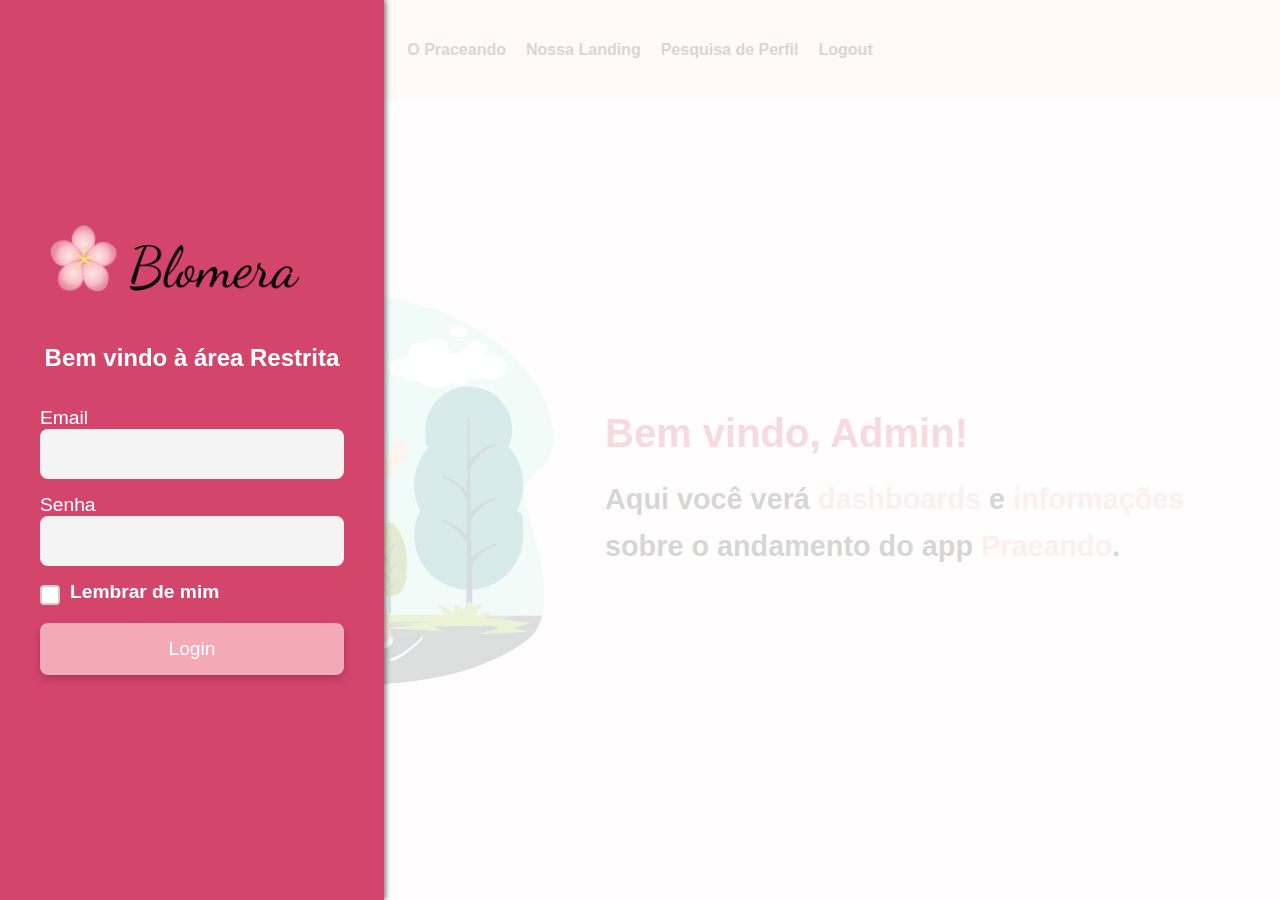
==== index.html @ 0f6ad221 "Aleterando nome do arquivo principal" ====
<!DOCTYPE html>
<html lang="pt-BR">
<head>
    <meta charset="UTF-8">
    <meta name="viewport" content="width=device-width, initial-scale=1.0">
    <title>Home - Blomera</title>
    <link rel="stylesheet" href="style.css">
    <script src="index.js" defer></script>
</head>
<body>
    <!-- Área Principal (Home) -->
    <header>
        <img src="images/logo.png" alt="Logo Blomera" class="logo">
        <nav>
            <a href="home.html">O Praceando</a>
            <a href="landing.html">Nossa Landing</a>
            <a href="pesquisa.html">Pesquisa de Perfil</a>
            <a href="#" onclick="logout()">Logout</a>
        </nav>
    </header>
    
    <div class="main-container">
        <div class="content">
            <img src="images/home-image.png" alt="Imagem de Bem-Vindo" class="home-image">
            <div class="welcome-message">
                <h1>Bem vindo, Admin!</h1>
                <p>Aqui você verá <span class="highlight">dashboards</span> e <span class="highlight">informações</span> sobre o andamento do app <span class="highlight">Praeando</span>.</p>
            </div>
        </div>
    </div>

    <div class="login-sidebar" id="loginSidebar">
        <div class="logo-container">
            <img src="images/sidebar-logo.png" alt="Logo Blomera" class="sidebar-logo">
        </div>
        <p>Bem vindo à área Restrita</p>
        <form id="loginForm">
            <label for="email">Email</label>
            <input type="email" id="email" required>
            <label for="senha">Senha</label>
            <input type="password" id="senha" required>
            <div class="checkbox-container">
                <input type="checkbox" id="lembrar">
                <label for="lembrar" class="checkbox-label">Lembrar de mim</label>
            </div>
            <button type="submit">Login</button>
        </form>
    </div>

    <div class="overlay" id="overlay"></div>
</body>
</html>
---- style.css ----
:root {
    --background-color: #fdf3f3;
    --header-bg-color: #fcdede;
    --primary-color: #D4456C;
    --highlight-color: #F4A9B6;
    --sidebar-bg-color: #D4456C;
    --input-bg-color: #f4f4f4;
    --button-bg-color: #F4A9B6;
    --button-hover-bg-color: #fcc4c4;
    --text-color: #333;
    --text-light-color: #fff;
}

* {
    margin: 0;
    padding: 0;
    box-sizing: border-box;
    font-family: Arial, sans-serif;
}

body {
    background-color: var(--background-color);
    color: var(--text-color);
}

header {
    background-color: var(--header-bg-color);
    width: 100%;
    padding: 10px 0;
    display: flex;
    justify-content: center;
    align-items: center;
    position: relative;
    min-height: 100px;
}

.logo {
    width: 50px;
    position: absolute;
    left: 30px;
}

header nav {
    display: flex;
    gap: 20px;
}

header nav a {
    color: var(--text-color);
    text-decoration: none;
    font-weight: bold;
    font-size: 1rem;
}

header nav a:hover {
    color: var(--primary-color);
}

header nav a:last-child {
    margin-left: auto;
    color: var(--text-color);
    font-weight: bold;
}

.main-container {
    display: flex;
    justify-content: center;
    align-items: center;
    height: calc(100vh - 120px);
    padding: 20px;
    background-color: var(--background-color);
}

.content {
    display: flex;
    align-items: center;
    max-width: 1200px;
}

.home-image {
    width: 500px;
    margin-right: 30px;
}

.welcome-message {
    max-width: 600px;
    text-align: left;
}

.welcome-message h1 {
    color: var(--primary-color);
    font-weight: bold;
    font-size: 2.5rem;
    margin-bottom: 20px;
}

.welcome-message p {
    color: var(--text-color);
    font-size: 1.8rem;
    line-height: 1.6;
    font-weight: bold;
}

.highlight {
    color: var(--highlight-color);
    font-weight: bold;
}

.login-sidebar {
    padding: 30px 40px;
    width: 30vw;
    max-width: 400px;
    min-width: 300px;
    z-index: 20;
    position: fixed;
    top: 0;
    left: 0;
    height: 100vh;
    background-color: var(--sidebar-bg-color);
    color: var(--text-light-color);
    box-shadow: 2px 0 5px rgba(0, 0, 0, 0.5);
    display: flex;
    flex-direction: column;
    gap: 15px;
    align-items: center;
    justify-content: center;
}

.login-sidebar .sidebar-logo {
    width: 290px;
    margin-bottom: 20px;
}

.login-sidebar p {
    font-size: 1.5rem;
    font-weight: bold;
    text-align: center;
    margin-bottom: 20px;
}

.login-sidebar label {
    font-size: 1.2rem;
    color: var(--text-light-color);
    margin-bottom: 5px;
    align-self: flex-start;
}

.login-sidebar input[type="email"],
.login-sidebar input[type="password"] {
    width: 100%;
    height: 50px;
    padding: 10px;
    border-radius: 8px;
    margin-bottom: 15px;
    border: none;
    font-size: 1.2rem;
    background-color: var(--input-bg-color);
    color: var(--text-color);
}

.checkbox-container {
    display: flex;
    align-items: center;
    gap: 10px;
    margin-bottom: 15px;
    align-self: flex-start;
}

.checkbox-container input[type="checkbox"] {
    appearance: none;
    -webkit-appearance: none;
    -moz-appearance: none;
    width: 20px;
    height: 20px;
    margin: 0;
    cursor: pointer;
    background-color: #fff;
    border: 2px solid #ccc;
    border-radius: 4px;
    position: relative;
    transition: background-color 0.3s ease, border-color 0.3s ease;
}

.checkbox-container input[type="checkbox"]:checked {
    background-color: var(--button-bg-color);
    border-color: var(--button-bg-color);
}

.checkbox-container input[type="checkbox"]::after {
    content: "";
    position: absolute;
    top: 4px;
    left: 4px;
    width: 10px;
    height: 10px;
    border-radius: 2px;
    background-color: #fff;
    opacity: 0;
    transform: scale(0);
    transition: transform 0.2s ease, opacity 0.2s ease;
}

.checkbox-container input[type="checkbox"]:checked::after {
    opacity: 1;
    transform: scale(1);
}

.checkbox-label {
    font-size: 1rem;
    font-weight: bold;
    color: var(--text-light-color);
}

.login-sidebar button {
    background-color: var(--button-bg-color);
    padding: 15px;
    font-size: 1.2rem;
    border: none;
    border-radius: 8px;
    cursor: pointer;
    box-shadow: 0px 4px 8px rgba(0, 0, 0, 0.2);
    color: var(--text-light-color);
    width: 100%;
    max-width: 350px;
}

.login-sidebar button:hover {
    background-color: var(--button-hover-bg-color);
}

.overlay {
    position: fixed;
    top: 0;
    left: 0;
    width: 100vw;
    height: 100vh;
    background-color: rgba(255, 255, 255, 0.8);
    display: none;
    z-index: 10;
}
.centered-title {
    text-align: center;
    margin-bottom: 20px;
    font-size: 1.5rem; 
    margin-top: 25px;
}

.iframe-container {
    display: flex;
    justify-content: center;
    margin-bottom: 20px;
}

iframe {
    max-width: 90%;
    height: 400px; 
}

@media (max-width: 768px) {
    .main-container {
        padding: 5px;
    }

    .content {
        flex-direction: column;
        align-items: center;
        text-align: center;
    }

    .home-image {
        width: 70%;
        margin-right: 0;
        margin-bottom: 20px;
    }

    .welcome-message h1 {
        font-size: 2rem;
    }

    .welcome-message p {
        font-size: 1.5rem;
    }

    .login-sidebar {
        width: 80vw;
        max-width: 400px;
        padding: 20px;
    }

    .login-sidebar input[type="email"],
    .login-sidebar input[type="password"] {
        font-size: 1rem;
    }

    .login-sidebar button {
        font-size: 0.9rem;
    }
}
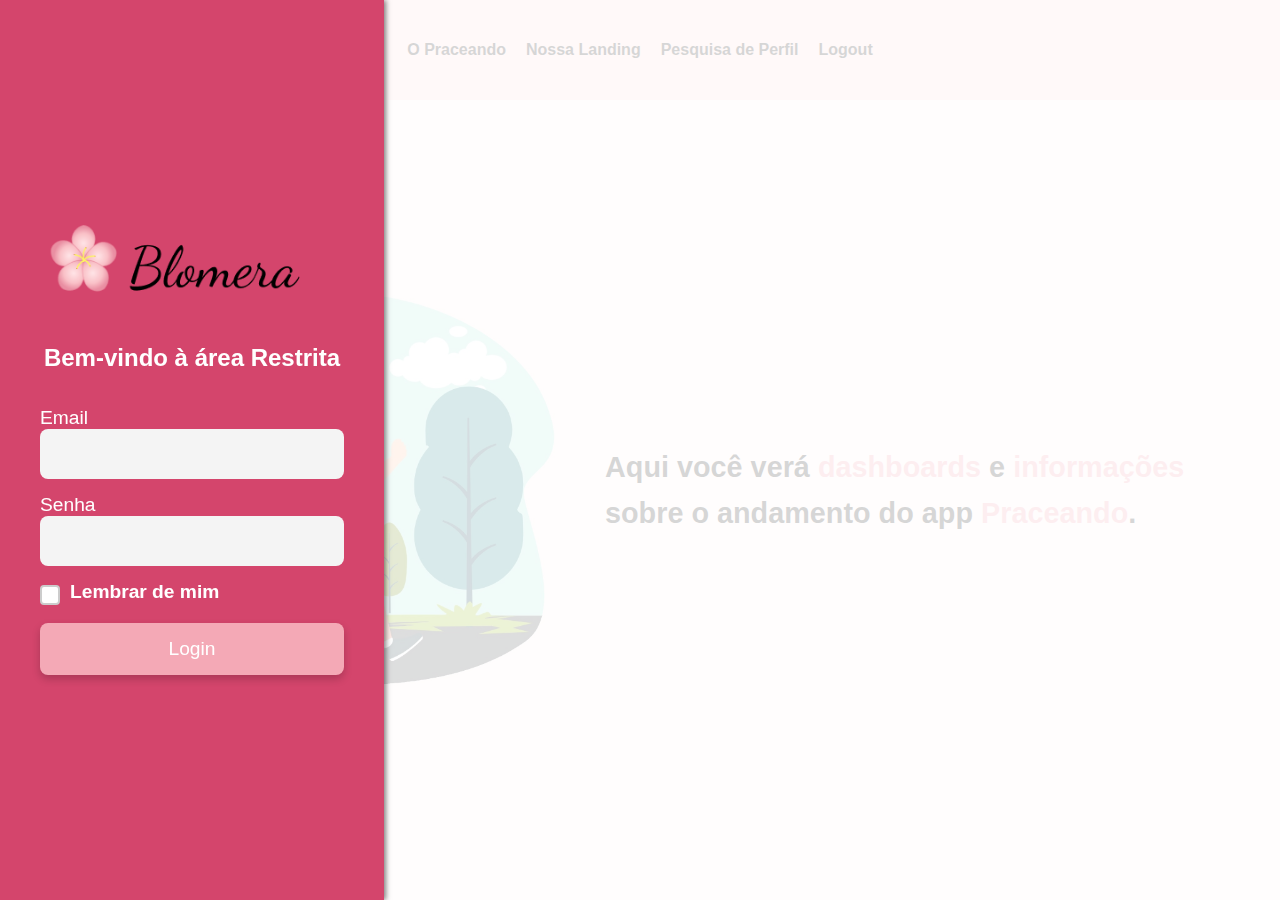
==== commit 27d6734f: "Adicionando autenticação provisória" ====
--- a/index.html
+++ b/index.html
@@ -5,14 +5,13 @@
     <meta name="viewport" content="width=device-width, initial-scale=1.0">
     <title>Home - Blomera</title>
     <link rel="stylesheet" href="style.css">
-    <script src="index.js" defer></script>
+    <script src="./scripts/index.js" defer></script>
 </head>
 <body>
-    <!-- Área Principal (Home) -->
     <header>
         <img src="images/logo.png" alt="Logo Blomera" class="logo">
         <nav>
-            <a href="home.html">O Praceando</a>
+            <a href="index.html">O Praceando</a>
             <a href="landing.html">Nossa Landing</a>
             <a href="pesquisa.html">Pesquisa de Perfil</a>
             <a href="#" onclick="logout()">Logout</a>
@@ -24,7 +23,7 @@
             <img src="images/home-image.png" alt="Imagem de Bem-Vindo" class="home-image">
             <div class="welcome-message">
                 <h1>Bem vindo, Admin!</h1>
-                <p>Aqui você verá <span class="highlight">dashboards</span> e <span class="highlight">informações</span> sobre o andamento do app <span class="highlight">Praeando</span>.</p>
+                <p>Aqui você verá <span class="highlight">dashboards</span> e <span class="highlight">informações</span> sobre o andamento do app <span class="highlight">Praceando</span>.</p>
             </div>
         </div>
     </div>
@@ -33,7 +32,9 @@
         <div class="logo-container">
             <img src="images/sidebar-logo.png" alt="Logo Blomera" class="sidebar-logo">
         </div>
-        <p>Bem vindo à área Restrita</p>
+
+        <p>Bem-vindo à área Restrita</p>
+        
         <form id="loginForm">
             <label for="email">Email</label>
             <input type="email" id="email" required>
@@ -45,6 +46,9 @@
             </div>
             <button type="submit">Login</button>
         </form>
+
+        <p id="errorMessage" class="error-message" style="display:none;">Acesso negado: Apenas administradores podem logar.</p>
+        <p id="loadingMessage" style="display:none;">Carregando...</p>
     </div>
 
     <div class="overlay" id="overlay"></div>
--- a/style.css
+++ b/style.css
@@ -9,6 +9,7 @@
     --button-hover-bg-color: #fcc4c4;
     --text-color: #333;
     --text-light-color: #fff;
+    --error-msg: #F4A9B6;
 }
 
 * {
@@ -56,12 +57,6 @@
     color: var(--primary-color);
 }
 
-header nav a:last-child {
-    margin-left: auto;
-    color: var(--text-color);
-    font-weight: bold;
-}
-
 .main-container {
     display: flex;
     justify-content: center;
@@ -90,6 +85,7 @@
 .welcome-message h1 {
     color: var(--primary-color);
     font-weight: bold;
+    display: none;
     font-size: 2.5rem;
     margin-bottom: 20px;
 }
@@ -238,6 +234,7 @@
     display: none;
     z-index: 10;
 }
+
 .centered-title {
     text-align: center;
     margin-bottom: 20px;
@@ -251,9 +248,29 @@
     margin-bottom: 20px;
 }
 
-iframe {
-    max-width: 90%;
-    height: 400px; 
+.iframe-container iframe {
+    border: none;
+    width: 100%; 
+    max-width: 900px; 
+    margin: 0;
+}
+
+#errorMessage {
+    color: var(--error-msg);
+    font-size: 1rem; 
+    font-weight: bold;
+    margin-top: 10px;
+    text-align: center;
+    max-width: 250px;
+}
+
+#loadingMessage {
+    color: var(--background-color);
+    font-size: 1rem; 
+    font-weight: bold;
+    margin-top: 10px;
+    text-align: center;
+    max-width: 250px;
 }
 
 @media (max-width: 768px) {
